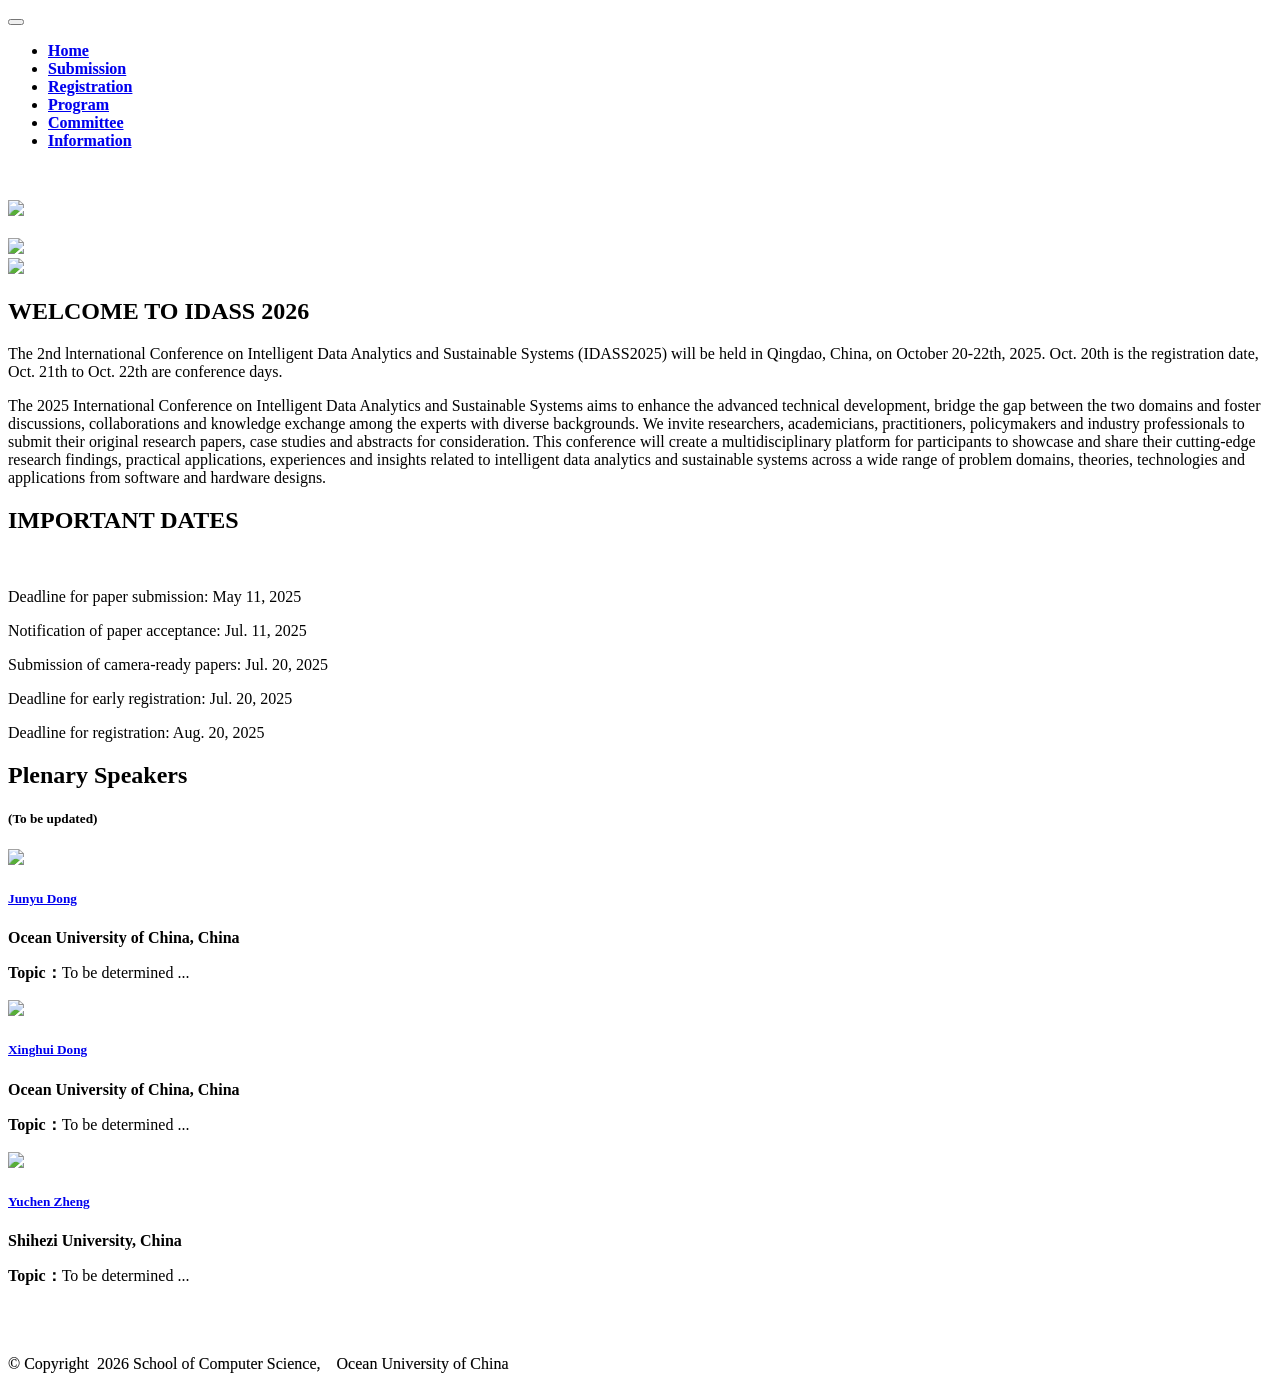
==== index.html @ 500fc33b "Add files via upload" ====
<!DOCTYPE html>
<html><head><meta http-equiv="Content-Type" content="text/html; charset=UTF-8">
    <meta name="viewport" content="width=device-width, initial-scale=1">
    <link rel="stylesheet" href="./files/font-awesome.min.css" type="text/css">
    <title style="text-shadow: rgb(0, 0, 0) 0px 0px 0px !important; -webkit-text-stroke: 0.1px !important;">IDASS2026</title>
    <meta name="description" content="IDASS2026">
    <meta name="keywords" content="IDASS2026">
    <link rel="stylesheet" href="./files/bootstrap-4.3.1.css">
    <link rel="stylesheet" href="./files/top.css">
    <link rel="stylesheet" href="./files/nav2.css">
    <link rel="stylesheet" href="./files/nav.css">
</head>

<body>
<a id="idTop"></a>
<nav class="navbar navbar-expand-lg navbar-dark bg-primary">
    <div class="container">
        <button class="navbar-toggler navbar-toggler-right border-0" type="button" data-toggle="collapse" data-target="#navbar6">
            <span class="navbar-toggler-icon"></span>
        </button>
        <div class="collapse navbar-collapse" id="navbar6">
            <ul class="navbar-nav mr-auto">
			    
				<!--HOME-->
                <li class="nav-item"><a class="nav-link" href="./index.html">
                <text class="text-white"><span style="font-weight: bold; text-shadow: rgba(255, 255, 255, 0) 0px 0px 0px !important; -webkit-text-stroke: 0.1px !important;">Home</span></text>
                </a></li>
				
				<!--SUBMISSION-->
                <li class="nav-item"><a class="nav-link" href="./submission.html">
                <text class="text-white"><span style="font-weight: bold; text-shadow: rgba(255, 255, 255, 0) 0px 0px 0px !important; -webkit-text-stroke: 0.1px !important;">Submission</span></text></a></li>
				
				<!--REGISTRATION-->
                <li class="nav-item"><a class="nav-link" href="./registration.html">
                <text class="text-white"><span style="font-weight: bold; text-shadow: rgba(255, 255, 255, 0) 0px 0px 0px !important; -webkit-text-stroke: 0.1px !important;">Registration</span></text></a></li>

				<!--PROGRAM-->
                <li class="nav-item"><a class="nav-link" href="./program.html">
                <text class="text-white"><span style="font-weight: bold; text-shadow: rgba(255, 255, 255, 0) 0px 0px 0px !important; -webkit-text-stroke: 0.1px !important;">Program</span></text></a></li>						

				<!--COMMITTEE-->
                <li class="nav-item"><a class="nav-link" href="./committee.html">
                <text class="text-white"><span style="font-weight: bold; text-shadow: rgba(255, 255, 255, 0) 0px 0px 0px !important; -webkit-text-stroke: 0.1px !important;">Committee</span></text></a></li>		

				<!--Information-->
                <li class="nav-item"><a class="nav-link" href="./information.html">
                <text class="text-white"><span style="font-weight: bold; text-shadow: rgba(255, 255, 255, 0) 0px 0px 0px !important; -webkit-text-stroke: 0.1px !important;">Information</span></text></a></li>	

        </div>
    </div>
</nav>
<div class="text-center text-white align-items-center d-flex h-250 pb-5" style="background-image: url(./files/bbsl2.jpg); background-position: top left;">
    <div class="container pt-4 pb-2">
        <div class="row py-1">
            <div class="col-md-12 col-lg-12 mx-auto">
                <div class="d-none d-md-block row">
                </div>
                <div class="row 4 d-md-block d-none">
                    <div class="col-md-12">
                        <p class="">&nbsp; &nbsp;</p>
                    </div>
                </div>
                <div class="row pt-4 pb-3">
                    <div class="col-md-5 col-10"><img class="img-fluid d-block  px-4" src="./files/w1.png"></div>
                    <div class="col-md-1">&nbsp; &nbsp;</div>
                    <div class="col-md-4 d-md-block d-none" style=""><img class="img-fluid d-block px-4" src="./files/w4.png"></div>
                    <div class="col-md-4 d-block d-md-none col-10"><img class="img-fluid d-block px-4" src="./files/w2.png"></div>
                    <div class="col-md-1d-md-block d-none"></div>
                </div>
            </div>
        </div>
    </div>
</div><div class="py-5" style="">
    <div class="container">
      <div class="row">
        <div class="col-md-12">
          <div class="row">
            <div class="col-md-12">
			
			  <h2 class="text-center pt-1 font-weight-bold">WELCOME TO IDASS 2026</h2>
			  
              <p class="pt-4">
			  The 2nd lnternational Conference on Intelligent Data Analytics and Sustainable Systems (IDASS2025) will be held in Qingdao, China, on October 20-22th, 2025. Oct. 20th is the registration date, Oct. 21th to Oct. 22th are conference days.</p>
			  
			  <p>The 2025 International Conference on Intelligent Data Analytics and Sustainable Systems aims to enhance the advanced technical development, bridge the gap between the two domains and foster discussions, collaborations and knowledge exchange among the experts with diverse backgrounds. We invite researchers, academicians, practitioners, policymakers and industry professionals to submit their original research papers, case studies and abstracts for consideration. This conference will create a multidisciplinary platform for participants to showcase and share their cutting-edge research findings, practical applications, experiences and insights related to intelligent data analytics and sustainable systems across a wide range of problem domains, theories, technologies and applications from software and hardware designs.</p>
	
			  <h2 class="text-center pt-1 font-weight-bold">IMPORTANT DATES</h2><br>

			  <p class="text-center">Deadline for paper submission: May 11, 2025</p>

              <p class="text-center">Notification of paper acceptance: Jul. 11, 2025</p>

			  <p class="text-center">Submission of camera-ready papers: Jul. 20, 2025</p>

              <p class="text-center">Deadline for early registration: Jul. 20, 2025</p>

              <p class="text-center">Deadline for registration: Aug. 20, 2025</p>

            </div>
          </div>
        </div>
      </div>
    </div>
  </div>
  
  
  
<div class="py-5 bg-light">
    <div class="container">
        <div class="row">
            <div class="col-md-12">
                <h2 class="text-center font-weight-bold pt-1">Plenary Speakers</h2>
                <h5 class="text-center pb-4">(To be updated)</h5>
                <div class="card-deck pb-3">
                    <div class="card">
                        <div class="card-body pb-2">
                            <img class="img-fluid d-block mx-auto" src="images/p4.png">
                            <h5 class="text-center pt-2"><b><a href="program-gao.php">Junyu Dong</a></b></h5>
                            <p class="card-text text-center"><b>Ocean University of China, China</b></p>
                            <p class="text-center"><strong>Topic：</strong>To be determined ... </p>
                        </div>
                    </div>
                    <div class="card">
                        <div class="card-body pb-2">
                            <img class="img-fluid d-block mx-auto" src="images/p2.png">
                            <h5 class="text-center pt-2"><b><a href="program-diano.php">Xinghui Dong</a>&nbsp;</b></h5>
                            <p class="card-text text-center"><b>Ocean University of China, China</b></p>
                            <p class="text-center"><b>Topic：</b>To be determined ... </p>
                        </div>
                    </div>
                    <div class="card">
                        <div class="card-body pb-2">
                            <img class="img-fluid d-block mx-auto" src="images/p3.png">
                            <h5 class="text-center pt-2"><b><a href="program-ji.php">Yuchen Zheng</a></b></h5>
                            <p class="card-text text-center"><b>Shihezi University, China</b></p>
                            <p class="text-center"><b>Topic：</b>To be determined ... </p>
                        </div>
                    </div>
                </div>
            </div>
        </div>
        <div class="row">
        </div>
    </div>
</div>
  
  
  
  
  
<!-- footer 部分-->

<br><br>
<div class="text-white bg-primary">
    <div class="container">
      <div class="row">
        <div class="col-md-12 py-5" style="">
          <div class="row">
            <div class="col-md-12" style="">
              <p class="text-white text-left" style="text-shadow: rgba(255, 255, 255, 0) 0px 0px 0px !important; -webkit-text-stroke: 0.1px !important;"> © Copyright&nbsp; 2026 School of Computer Science, &nbsp;&nbsp; Ocean University of China</p>
            </div>
          </div>
        </div>
      </div>
    </div>
  </div>

</body></html>
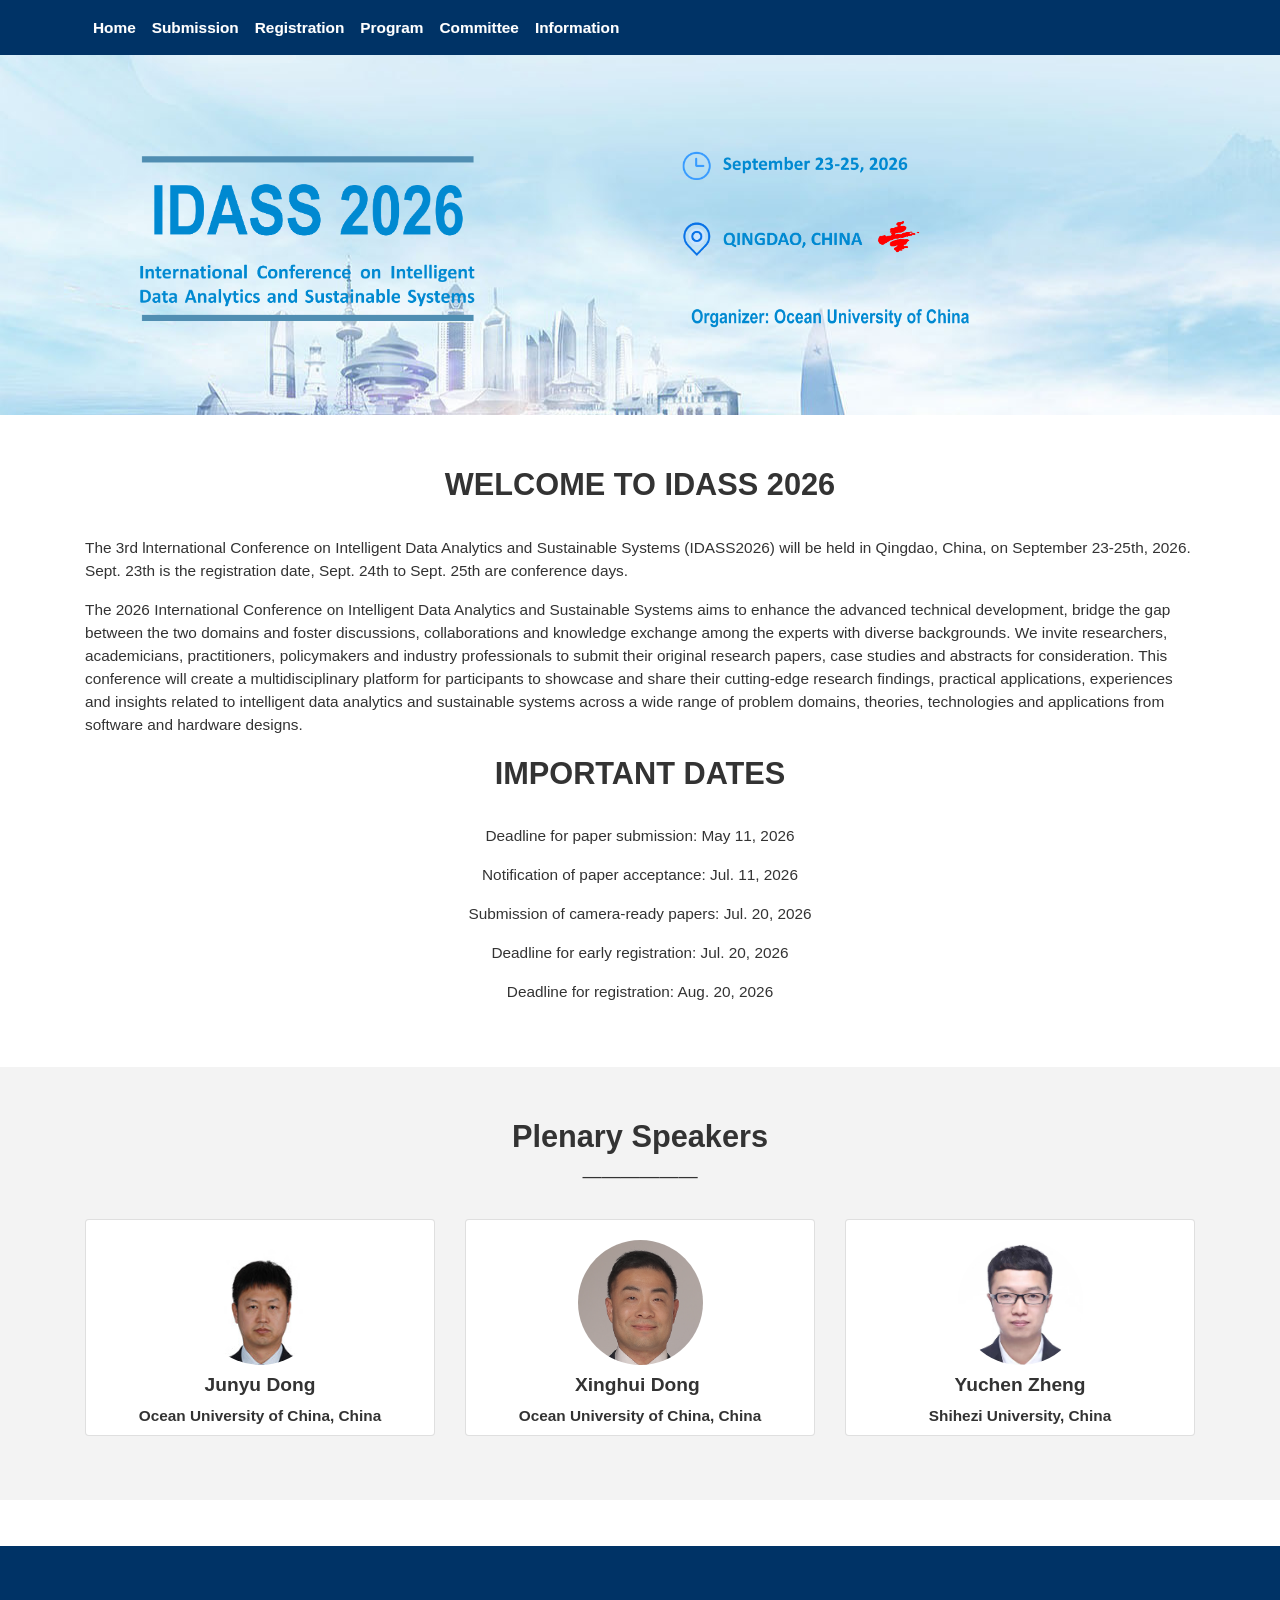
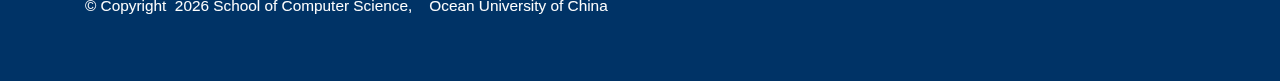
==== commit 2490d308: "update project" ====
--- a/index.html
+++ b/index.html
@@ -1,8 +1,12 @@
 <!DOCTYPE html>
-<html><head><meta http-equiv="Content-Type" content="text/html; charset=UTF-8">
+<html>
+
+<head>
+    <meta http-equiv="Content-Type" content="text/html; charset=UTF-8">
     <meta name="viewport" content="width=device-width, initial-scale=1">
     <link rel="stylesheet" href="./files/font-awesome.min.css" type="text/css">
-    <title style="text-shadow: rgb(0, 0, 0) 0px 0px 0px !important; -webkit-text-stroke: 0.1px !important;">IDASS2026</title>
+    <title style="text-shadow: rgb(0, 0, 0) 0px 0px 0px !important; -webkit-text-stroke: 0.1px !important;">IDASS2026
+    </title>
     <meta name="description" content="IDASS2026">
     <meta name="keywords" content="IDASS2026">
     <link rel="stylesheet" href="./files/bootstrap-4.3.1.css">
@@ -12,157 +16,214 @@
 </head>
 
 <body>
-<a id="idTop"></a>
-<nav class="navbar navbar-expand-lg navbar-dark bg-primary">
-    <div class="container">
-        <button class="navbar-toggler navbar-toggler-right border-0" type="button" data-toggle="collapse" data-target="#navbar6">
-            <span class="navbar-toggler-icon"></span>
-        </button>
-        <div class="collapse navbar-collapse" id="navbar6">
-            <ul class="navbar-nav mr-auto">
-			    
-				<!--HOME-->
-                <li class="nav-item"><a class="nav-link" href="./index.html">
-                <text class="text-white"><span style="font-weight: bold; text-shadow: rgba(255, 255, 255, 0) 0px 0px 0px !important; -webkit-text-stroke: 0.1px !important;">Home</span></text>
-                </a></li>
-				
-				<!--SUBMISSION-->
-                <li class="nav-item"><a class="nav-link" href="./submission.html">
-                <text class="text-white"><span style="font-weight: bold; text-shadow: rgba(255, 255, 255, 0) 0px 0px 0px !important; -webkit-text-stroke: 0.1px !important;">Submission</span></text></a></li>
-				
-				<!--REGISTRATION-->
-                <li class="nav-item"><a class="nav-link" href="./registration.html">
-                <text class="text-white"><span style="font-weight: bold; text-shadow: rgba(255, 255, 255, 0) 0px 0px 0px !important; -webkit-text-stroke: 0.1px !important;">Registration</span></text></a></li>
-
-				<!--PROGRAM-->
-                <li class="nav-item"><a class="nav-link" href="./program.html">
-                <text class="text-white"><span style="font-weight: bold; text-shadow: rgba(255, 255, 255, 0) 0px 0px 0px !important; -webkit-text-stroke: 0.1px !important;">Program</span></text></a></li>						
-
-				<!--COMMITTEE-->
-                <li class="nav-item"><a class="nav-link" href="./committee.html">
-                <text class="text-white"><span style="font-weight: bold; text-shadow: rgba(255, 255, 255, 0) 0px 0px 0px !important; -webkit-text-stroke: 0.1px !important;">Committee</span></text></a></li>		
-
-				<!--Information-->
-                <li class="nav-item"><a class="nav-link" href="./information.html">
-                <text class="text-white"><span style="font-weight: bold; text-shadow: rgba(255, 255, 255, 0) 0px 0px 0px !important; -webkit-text-stroke: 0.1px !important;">Information</span></text></a></li>	
-
-        </div>
-    </div>
-</nav>
-<div class="text-center text-white align-items-center d-flex h-250 pb-5" style="background-image: url(./files/bbsl2.jpg); background-position: top left;">
-    <div class="container pt-4 pb-2">
-        <div class="row py-1">
-            <div class="col-md-12 col-lg-12 mx-auto">
-                <div class="d-none d-md-block row">
-                </div>
-                <div class="row 4 d-md-block d-none">
-                    <div class="col-md-12">
-                        <p class="">&nbsp; &nbsp;</p>
-                    </div>
-                </div>
-                <div class="row pt-4 pb-3">
-                    <div class="col-md-5 col-10"><img class="img-fluid d-block  px-4" src="./files/w1.png"></div>
-                    <div class="col-md-1">&nbsp; &nbsp;</div>
-                    <div class="col-md-4 d-md-block d-none" style=""><img class="img-fluid d-block px-4" src="./files/w4.png"></div>
-                    <div class="col-md-4 d-block d-md-none col-10"><img class="img-fluid d-block px-4" src="./files/w2.png"></div>
-                    <div class="col-md-1d-md-block d-none"></div>
-                </div>
-            </div>
-        </div>
-    </div>
-</div><div class="py-5" style="">
-    <div class="container">
-      <div class="row">
-        <div class="col-md-12">
-          <div class="row">
-            <div class="col-md-12">
-			
-			  <h2 class="text-center pt-1 font-weight-bold">WELCOME TO IDASS 2026</h2>
-			  
-              <p class="pt-4">
-			  The 2nd lnternational Conference on Intelligent Data Analytics and Sustainable Systems (IDASS2025) will be held in Qingdao, China, on October 20-22th, 2025. Oct. 20th is the registration date, Oct. 21th to Oct. 22th are conference days.</p>
-			  
-			  <p>The 2025 International Conference on Intelligent Data Analytics and Sustainable Systems aims to enhance the advanced technical development, bridge the gap between the two domains and foster discussions, collaborations and knowledge exchange among the experts with diverse backgrounds. We invite researchers, academicians, practitioners, policymakers and industry professionals to submit their original research papers, case studies and abstracts for consideration. This conference will create a multidisciplinary platform for participants to showcase and share their cutting-edge research findings, practical applications, experiences and insights related to intelligent data analytics and sustainable systems across a wide range of problem domains, theories, technologies and applications from software and hardware designs.</p>
-	
-			  <h2 class="text-center pt-1 font-weight-bold">IMPORTANT DATES</h2><br>
-
-			  <p class="text-center">Deadline for paper submission: May 11, 2025</p>
-
-              <p class="text-center">Notification of paper acceptance: Jul. 11, 2025</p>
-
-			  <p class="text-center">Submission of camera-ready papers: Jul. 20, 2025</p>
-
-              <p class="text-center">Deadline for early registration: Jul. 20, 2025</p>
-
-              <p class="text-center">Deadline for registration: Aug. 20, 2025</p>
-
-            </div>
-          </div>
-        </div>
-      </div>
-    </div>
-  </div>
-  
-  
-  
-<div class="py-5 bg-light">
-    <div class="container">
-        <div class="row">
-            <div class="col-md-12">
-                <h2 class="text-center font-weight-bold pt-1">Plenary Speakers</h2>
-                <h5 class="text-center pb-4">(To be updated)</h5>
-                <div class="card-deck pb-3">
-                    <div class="card">
-                        <div class="card-body pb-2">
-                            <img class="img-fluid d-block mx-auto" src="images/p4.png">
-                            <h5 class="text-center pt-2"><b><a href="program-gao.php">Junyu Dong</a></b></h5>
-                            <p class="card-text text-center"><b>Ocean University of China, China</b></p>
-                            <p class="text-center"><strong>Topic：</strong>To be determined ... </p>
-                        </div>
-                    </div>
-                    <div class="card">
-                        <div class="card-body pb-2">
-                            <img class="img-fluid d-block mx-auto" src="images/p2.png">
-                            <h5 class="text-center pt-2"><b><a href="program-diano.php">Xinghui Dong</a>&nbsp;</b></h5>
-                            <p class="card-text text-center"><b>Ocean University of China, China</b></p>
-                            <p class="text-center"><b>Topic：</b>To be determined ... </p>
-                        </div>
-                    </div>
-                    <div class="card">
-                        <div class="card-body pb-2">
-                            <img class="img-fluid d-block mx-auto" src="images/p3.png">
-                            <h5 class="text-center pt-2"><b><a href="program-ji.php">Yuchen Zheng</a></b></h5>
-                            <p class="card-text text-center"><b>Shihezi University, China</b></p>
-                            <p class="text-center"><b>Topic：</b>To be determined ... </p>
-                        </div>
-                    </div>
-                </div>
-            </div>
-        </div>
-        <div class="row">
-        </div>
-    </div>
-</div>
-  
-  
-  
-  
-  
-<!-- footer 部分-->
-
-<br><br>
-<div class="text-white bg-primary">
-    <div class="container">
-      <div class="row">
-        <div class="col-md-12 py-5" style="">
-          <div class="row">
-            <div class="col-md-12" style="">
-              <p class="text-white text-left" style="text-shadow: rgba(255, 255, 255, 0) 0px 0px 0px !important; -webkit-text-stroke: 0.1px !important;"> © Copyright&nbsp; 2026 School of Computer Science, &nbsp;&nbsp; Ocean University of China</p>
-            </div>
-          </div>
-        </div>
-      </div>
-    </div>
-  </div>
-
-</body></html>+    <a id="idTop"></a>
+    <nav class="navbar navbar-expand-lg navbar-dark bg-primary">
+        <div class="container">
+            <button class="navbar-toggler navbar-toggler-right border-0" type="button" data-toggle="collapse"
+                data-target="#navbar6">
+                <span class="navbar-toggler-icon"></span>
+            </button>
+            <div class="collapse navbar-collapse" id="navbar6">
+                <ul class="navbar-nav mr-auto">
+
+                    <!--HOME-->
+                    <li class="nav-item"><a class="nav-link" href="./index.html">
+                            <text class="text-white"><span
+                                    style="font-weight: bold; text-shadow: rgba(255, 255, 255, 0) 0px 0px 0px !important; -webkit-text-stroke: 0.1px !important;">Home</span></text>
+                        </a></li>
+
+                    <!--SUBMISSION-->
+                    <li class="nav-item"><a class="nav-link" href="./submission.html">
+                            <text class="text-white"><span
+                                    style="font-weight: bold; text-shadow: rgba(255, 255, 255, 0) 0px 0px 0px !important; -webkit-text-stroke: 0.1px !important;">Submission</span></text></a>
+                    </li>
+
+                    <!--REGISTRATION-->
+                    <li class="nav-item"><a class="nav-link" href="./registration.html">
+                            <text class="text-white"><span
+                                    style="font-weight: bold; text-shadow: rgba(255, 255, 255, 0) 0px 0px 0px !important; -webkit-text-stroke: 0.1px !important;">Registration</span></text></a>
+                    </li>
+
+                    <!--PROGRAM-->
+                    <li class="nav-item"><a class="nav-link" href="./program.html">
+                            <text class="text-white"><span
+                                    style="font-weight: bold; text-shadow: rgba(255, 255, 255, 0) 0px 0px 0px !important; -webkit-text-stroke: 0.1px !important;">Program</span></text></a>
+                    </li>
+
+                    <!--COMMITTEE-->
+                    <li class="nav-item"><a class="nav-link" href="./committee.html">
+                            <text class="text-white"><span
+                                    style="font-weight: bold; text-shadow: rgba(255, 255, 255, 0) 0px 0px 0px !important; -webkit-text-stroke: 0.1px !important;">Committee</span></text></a>
+                    </li>
+
+                    <!--Information-->
+                    <li class="nav-item"><a class="nav-link" href="./information.html">
+                            <text class="text-white"><span
+                                    style="font-weight: bold; text-shadow: rgba(255, 255, 255, 0) 0px 0px 0px !important; -webkit-text-stroke: 0.1px !important;">Information</span></text></a>
+                    </li>
+
+            </div>
+        </div>
+    </nav>
+    <div class="text-center text-white align-items-center d-flex h-250 pb-5"
+        style="background-image: url(./images/bbsl2.jpg); background-position: top left;">
+        <div class="container pt-4 pb-2">
+            <div class="row py-1">
+                <div class="col-md-12 col-lg-12 mx-auto">
+                    <div class="d-none d-md-block row">
+                    </div>
+                    <div class="row 4 d-md-block d-none">
+                        <div class="col-md-12">
+                            <p class="">&nbsp; &nbsp;</p>
+                        </div>
+                    </div>
+                    <div class="row pt-4 pb-3">
+                        <div class="col-md-5 col-10"><img class="img-fluid d-block  px-4" src="./images/w1.png"></div>
+                        <div class="col-md-1">&nbsp; &nbsp;</div>
+                        <div class="col-md-4 d-md-block d-none" style=""><img class="img-fluid d-block px-4"
+                                src="./images/w4.png"></div>
+                        <div class="col-md-4 d-block d-md-none col-10"><img class="img-fluid d-block px-4"
+                                src="./images/w2.png"></div>
+                        <div class="col-md-1d-md-block d-none"></div>
+                    </div>
+                </div>
+            </div>
+        </div>
+    </div>
+    <div class="py-5" style="">
+        <div class="container">
+            <div class="row">
+                <div class="col-md-12">
+                    <div class="row">
+                        <div class="col-md-12">
+
+                            <h2 class="text-center pt-1 font-weight-bold">WELCOME TO IDASS 2026</h2>
+
+                            <p class="pt-4">
+                                The 3rd lnternational Conference on Intelligent Data Analytics and Sustainable Systems
+                                (IDASS2026) will be held in Qingdao, China, on September 23-25th, 2026. Sept. 23th is
+                                the registration date, Sept. 24th to Sept. 25th are conference days.</p>
+
+                            <p>The 2026 International Conference on Intelligent Data Analytics and Sustainable Systems
+                                aims to enhance the advanced technical development, bridge the gap between the two
+                                domains and foster discussions, collaborations and knowledge exchange among the experts
+                                with diverse backgrounds. We invite researchers, academicians, practitioners,
+                                policymakers and industry professionals to submit their original research papers, case
+                                studies and abstracts for consideration. This conference will create a multidisciplinary
+                                platform for participants to showcase and share their cutting-edge research findings,
+                                practical applications, experiences and insights related to intelligent data analytics
+                                and sustainable systems across a wide range of problem domains, theories, technologies
+                                and applications from software and hardware designs.</p>
+
+                            <h2 class="text-center pt-1 font-weight-bold">IMPORTANT DATES</h2><br>
+
+                            <p class="text-center">Deadline for paper submission: May 11, 2026</p>
+
+                            <p class="text-center">Notification of paper acceptance: Jul. 11, 2026</p>
+
+                            <p class="text-center">Submission of camera-ready papers: Jul. 20, 2026</p>
+
+                            <p class="text-center">Deadline for early registration: Jul. 20, 2026</p>
+
+                            <p class="text-center">Deadline for registration: Aug. 20, 2026</p>
+
+                        </div>
+                    </div>
+                </div>
+            </div>
+        </div>
+    </div>
+
+
+
+    <div class="py-5 bg-light">
+        <div class="container">
+            <div class="row">
+                <div class="col-md-12">
+                    <h2 class="text-center font-weight-bold pt-1">Plenary Speakers</h2>
+                    <h5 class="text-center pb-4">——————</h5>
+                    <div class="card-deck pb-3">
+                        <div class="card">
+                            <div class="card-body pb-2">
+                                <div class="mx-auto">
+                                    <img class="img-fluid d-block" src="images/djy.png">
+                                </div>
+                                <h5 class="text-center pt-2"><b>Junyu Dong</b></h5>
+                                <p class="card-text text-center"><b>Ocean University of China, China</b></p>
+                                <!-- <p class="text-center"><strong>Topic：</strong>To be determined ... </p> -->
+                            </div>
+                        </div>
+                        <div class="card">
+                            <div class="card-body pb-2">
+                                <div class="mx-auto">
+                                    <img class="img-fluid d-block" src="images/dxh.png">
+                                </div>
+                                <h5 class="text-center pt-2"><b>Xinghui Dong&nbsp;</b></h5>
+                                <p class="card-text text-center"><b>Ocean University of China, China</b></p>
+                                <!-- <p class="text-center"><b>Topic：</b>To be determined ... </p> -->
+                            </div>
+                        </div>
+                        <div class="card">
+                            <div class="card-body pb-2">
+                                <div class="mx-auto">
+                                    <img class="img-fluid d-block" src="images/zyc.png">
+                                </div>
+                                <h5 class="text-center pt-2"><b>Yuchen Zheng</b></h5>
+                                <p class="card-text text-center"><b>Shihezi University, China</b></p>
+                                <!-- <p class="text-center"><b>Topic：</b>To be determined ... </p> -->
+                            </div>
+                        </div>
+                    </div>
+                </div>
+            </div>
+            <div class="row">
+            </div>
+        </div>
+    </div>
+
+
+
+
+
+    <!-- footer 部分-->
+
+    <br><br>
+    <div class="text-white bg-primary">
+        <div class="container">
+            <div class="row">
+                <div class="col-md-12 py-5" style="">
+                    <div class="row">
+                        <div class="col-md-12" style="">
+                            <p class="text-white text-left"
+                                style="text-shadow: rgba(255, 255, 255, 0) 0px 0px 0px !important; -webkit-text-stroke: 0.1px !important;">
+                                © Copyright&nbsp; 2026 School of Computer Science, &nbsp;&nbsp; Ocean University of
+                                China</p>
+                        </div>
+                    </div>
+                </div>
+            </div>
+        </div>
+    </div>
+
+</body>
+
+</html>
+
+
+<style>
+    .py-5 .mx-auto {
+        width: 125px;
+        height: 125px;
+        position: relative;
+        display: flex;
+        justify-content: center;
+        border-radius: 50%;
+        overflow: hidden;
+
+        img {
+            width: 100%;
+            /* height: 100%; */
+            position: absolute
+        }
+    }
+</style>
--- a/files/top.css
+++ b/files/top.css
@@ -0,0 +1,80 @@
+ body {
+  
+  position: relative;
+}
+
+.intro-copy {
+  padding: 1em;
+  margin: 50vh auto;
+  max-width: 15em;
+  
+  font-weight: lighter;
+  font-size: 2em;
+  line-height: 1.2;
+  text-align: center;
+}
+
+.top-link {
+  transition: all .25s ease-in-out;
+  position: fixed;
+  bottom: 0;
+  right: 0;
+  display: inline-flex;
+  cursor: pointer;
+  align-items: center;
+  justify-content: center;
+  margin: 0 3em 3em 0;
+  border-radius: 50%;
+  padding: .25em;
+  width: 60px;
+  height: 60px;
+  background-color: rgba(223,223,223,0.7);
+}
+.top-link.show {
+  visibility: visible;
+  opacity: 1;
+}
+.top-link.hide {
+  visibility: hidden;
+  opacity: 0;
+}
+.top-link svg {
+  fill: #000;
+  width: 24px;
+  height: 12px;
+}
+.top-link:hover {
+  background-color: #E8E8E8;
+}
+.top-link:hover svg {
+  fill: #000000;
+}
+
+.screen-reader-text {
+  position: absolute;
+  clip-path: inset(50%);
+  margin: -1px;
+  border: 0;
+  padding: 0;
+  width: 1px;
+  height: 1px;
+  overflow: hidden;
+  word-wrap: normal !important;
+  clip: rect(1px, 1px, 1px, 1px);
+}
+.screen-reader-text:focus {
+  display: block;
+  top: 5px;
+  left: 5px;
+  z-index: 100000;
+  clip-path: none;
+  background-color: #eee;
+  padding: 15px 23px 14px;
+  width: auto;
+  height: auto;
+  text-decoration: none;
+  line-height: normal;
+  color: #444;
+  font-size: 1em;
+  clip: auto !important;
+}
--- a/files/nav2.css
+++ b/files/nav2.css
@@ -0,0 +1,45 @@
+<style> body {
+    padding-top: 0px;
+        /* Required padding for .navbar-fixed-top. Remove if using .navbar-static-top. Change if height of navigation changes. */
+}
+
+.dropdown-submenu {
+    position: relative;
+}
+
+.dropdown-submenu>.dropdown-menu {
+    top: 0;
+    left: 100%;
+    margin-top: -6px;
+    margin-left: -1px;
+    -webkit-border-radius: 0 6px 6px 6px;
+    -moz-border-radius: 0 6px 6px;
+    border-radius: 0 6px 6px 6px;
+}
+
+.dropdown:hover>.dropdown-menu {
+    display: block;
+}
+
+.dropdown-submenu:hover>.dropdown-menu {
+    display: block;
+}
+
+.dropdown-submenu>a:after {
+    display: block;
+    content: " ";
+    float: right;
+    width: 0;
+    height: 0;
+    border-color: transparent;
+    border-style: solid;
+    border-width: 5px 0 5px 5px;
+    border-left-color: #ccc;
+    margin-top: 5px;
+    margin-right: -10px;
+}
+
+.dropdown-submenu:hover>a:after {
+    border-left-color: #fff;
+}
+</style>
--- a/files/nav.css
+++ b/files/nav.css
@@ -0,0 +1,41 @@
+
+.nav-item {
+  position: relative;
+}
+
+.navbar-collapse ul li a.nav-link:before {
+    position: absolute;
+    bottom: -5px;
+    left: 0;
+    width: 100%;
+    height: 2px;
+    background: transparent;
+    content: '';
+    opacity: 0;
+    -ms-transition: opacity 0.3s, -webkit-transform 0.3s;
+    -webkit-transition: opacity 0.3s, -webkit-transform 0.3s;
+    transition: opacity 0.3s, transform 0.3s;
+    -ms-transform: translateY(10px);
+    -webkit-transform: translateY(10px);
+    transform: translateY(10px);
+}
+
+.navbar-collapse ul li:hover a.nav-link:before {
+	opacity: 1;
+	-ms-transform: translateY(0px);
+	-webkit-transform: translateY(0px);
+	transform: translateY(0px);
+	bottom: 0px;
+	background: #009dd9;
+}
+
+.dropdown-item:hover, .dropdown-item:focus {
+    color: #ffffff;
+    text-decoration: none;
+    background-color: #009dd9;
+}
+
+.dropdown-menu {
+  border: 0px;
+}
+
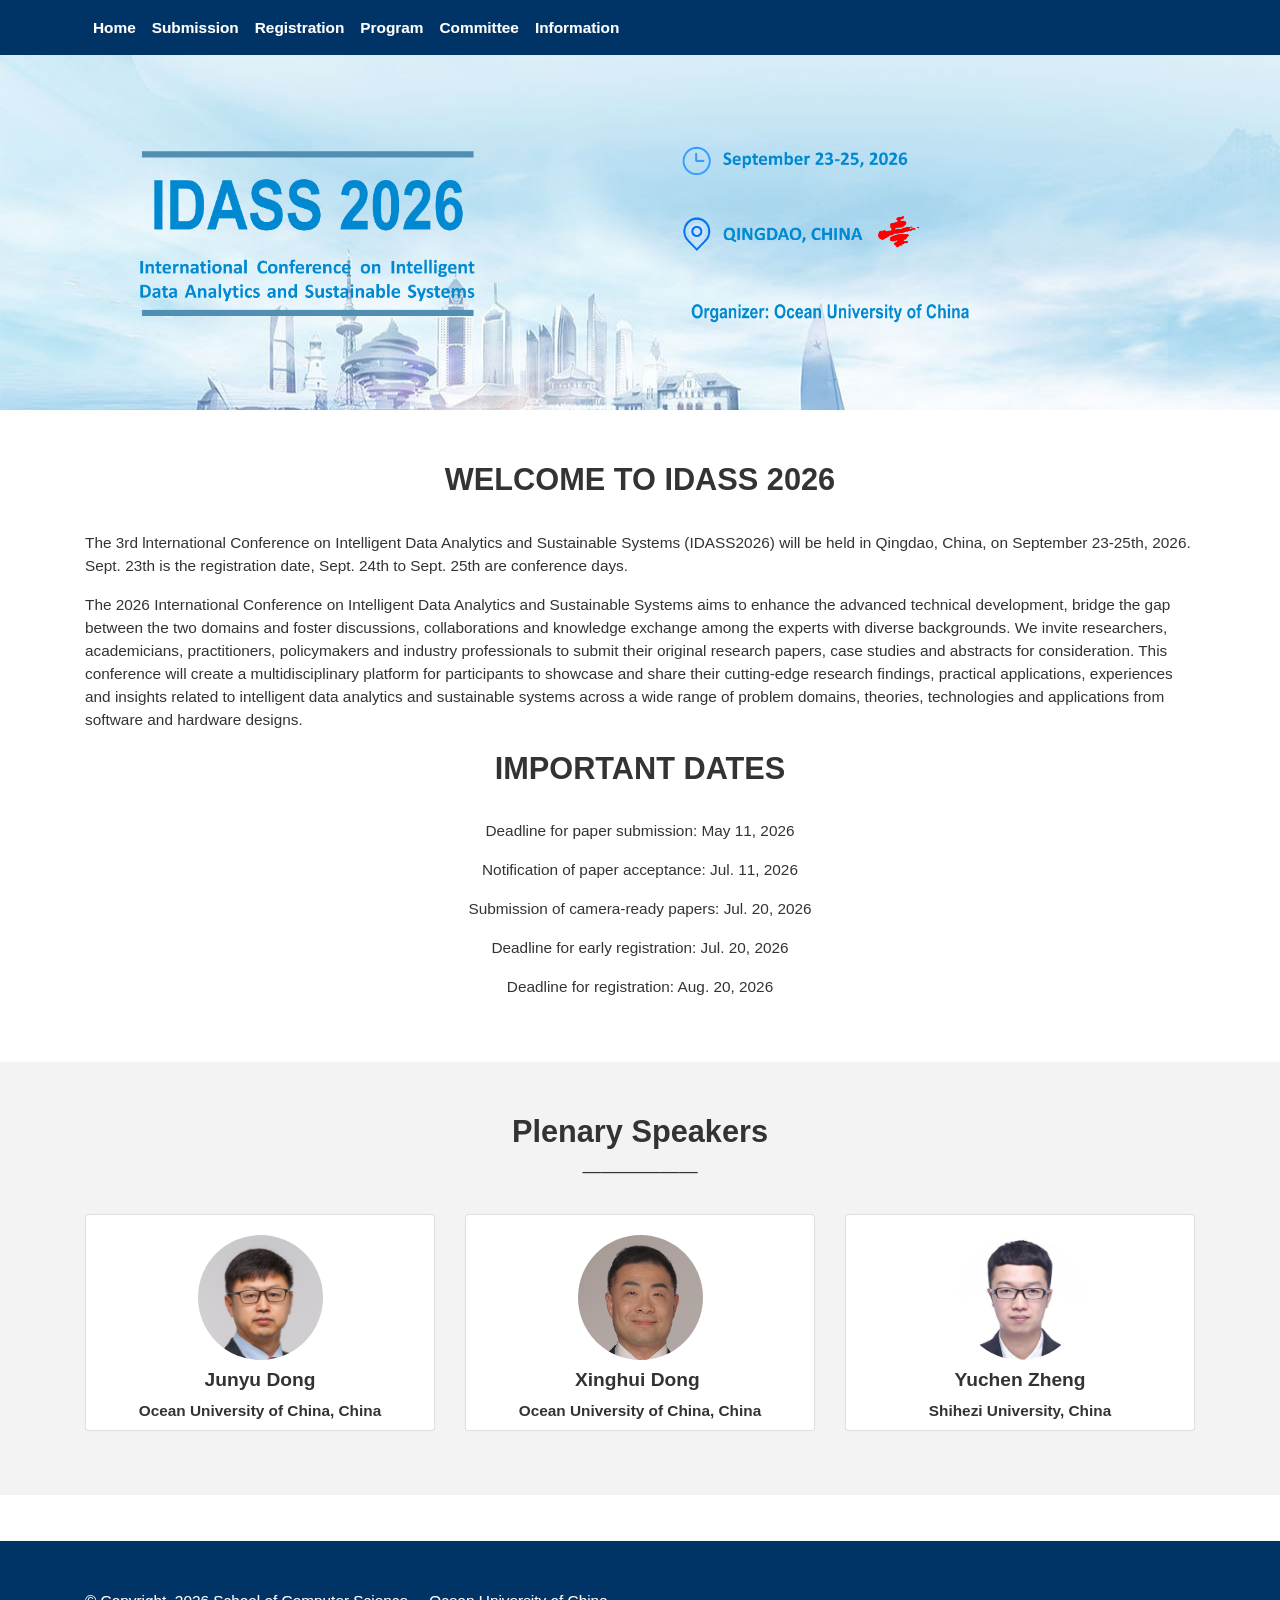
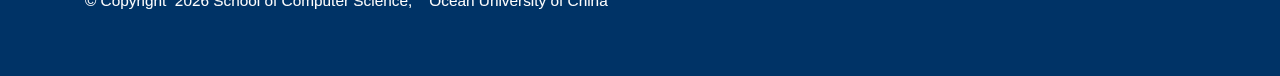
==== commit 93440821: "update committee page" ====
--- a/index.html
+++ b/index.html
@@ -114,6 +114,10 @@
                                 practical applications, experiences and insights related to intelligent data analytics
                                 and sustainable systems across a wide range of problem domains, theories, technologies
                                 and applications from software and hardware designs.</p>
+                            <!-- <p>The 2026 International Conference on Intelligent Data Analytics and Sustainable Systems aims to enhance advanced technical 
+                                development, bridge the gap between the two domains, and foster discussions, collaborations and knowledge exchange among 
+                                experts with diverse backgrounds. We welcome high-quality papers. The conference is sponsored by IEEE, and the conference 
+                                proceedings will be submitted for inclusion into IEEE Xplore.</p> -->
 
                             <h2 class="text-center pt-1 font-weight-bold">IMPORTANT DATES</h2><br>
 
--- a/files/nav2.css
+++ b/files/nav2.css
@@ -1,6 +1,14 @@
-<style> body {
-    padding-top: 0px;
-        /* Required padding for .navbar-fixed-top. Remove if using .navbar-static-top. Change if height of navigation changes. */
+body {
+    padding-top: 50px;
+}
+
+.navbar {
+    position: fixed;
+    top: 0;
+    left: 0;
+    right: 0;
+    width: 100%;
+    z-index: 1030;
 }
 
 .dropdown-submenu {
@@ -42,4 +50,3 @@
 .dropdown-submenu:hover>a:after {
     border-left-color: #fff;
 }
-</style>
